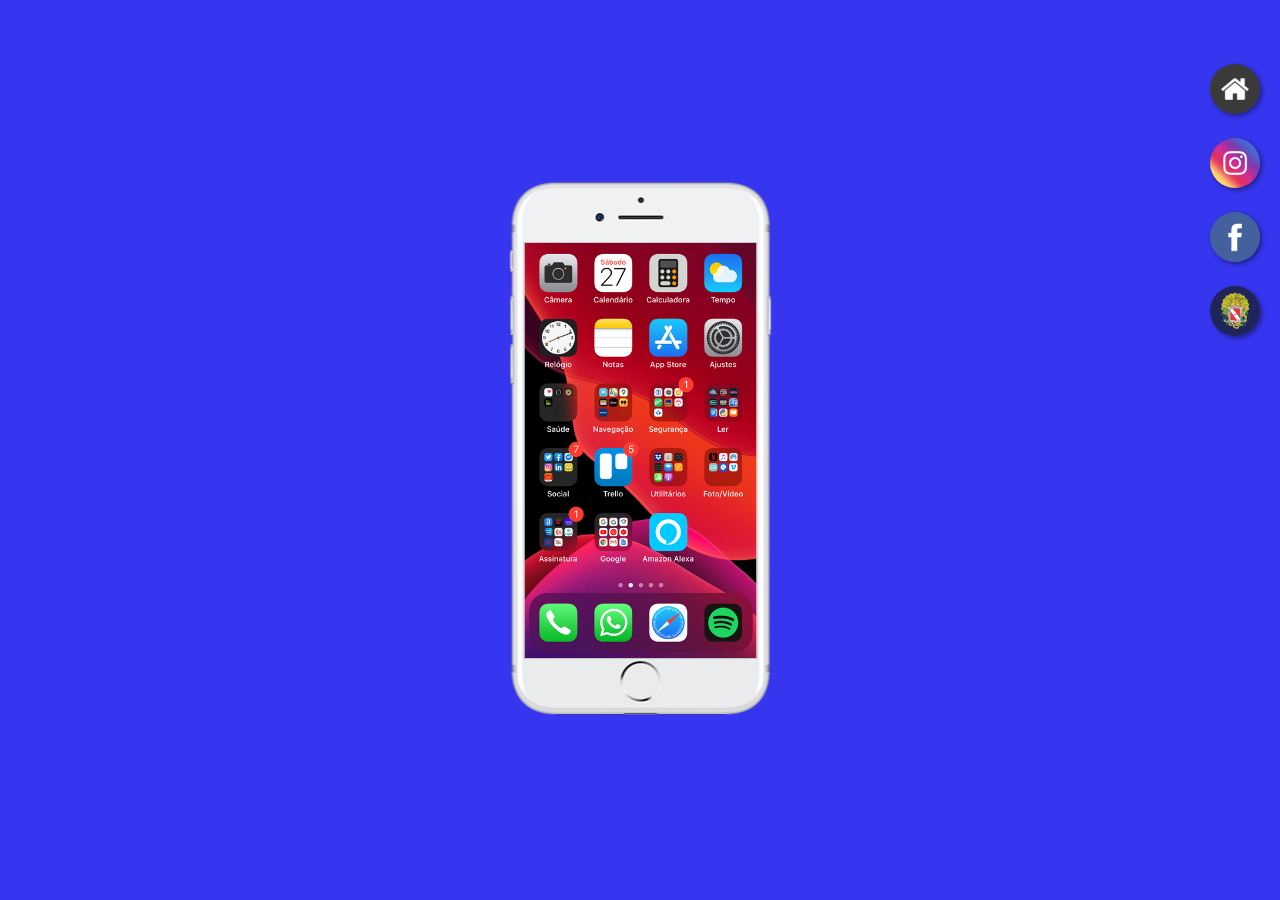
==== index.html @ b8aeaf50 "reviwe" ====
<!DOCTYPE html>
<html lang="pt-br">
<head>
    <meta charset="UTF-8">
    <meta name="viewport" content="width=device-width, initial-scale=1.0">
    <title>Projeto Social</title>
    
    <link rel="stylesheet" href="estilo/style.css">
</head>


<body>
    <section id="telefone">
       <iframe src="tela-home.html" frameborder="0" name="tela" id="tela">Seu navegador não é compativel com isso</iframe>
    </section>
    <section id="rede-social">
        <br>
        <br>
        <br>
        <a href="tela-home.html" target="tela"><img src="imagens/logo-home.jpg" alt=""></a> <br>
        
        <a href="instagram.html" target="tela"><img src="imagens/logo-instagram.jpg" alt=""></a> <br> 

        <a href="facebook.html" target="tela"><img src="imagens/logo-facebook.jpg" alt=""></a> <br>

        <a href="github.html" target="tela"> <img src="imagens/assembleia.jpg" alt=""></a>
        
        
        
    </section>
</body>
</html>
---- estilo/style.css ----
*{
    padding: 0px;
    margin: 0px;
}
body{
    height: 100vh;
    width: 100vw;
}
main {
    height: 100vh;
    width: 100vw;
}


body,html {
 background-color: rgb(54, 54, 240); 
 background-size: cover;
 position: relative;
}
#telefone {
    background: url("../imagens/iphone.png") no-repeat;
    height: 540px;
    width: 265px;
    position: absolute;
    top: 50%;
    left: 50%;
    transform: translate(-50% , -50%);

}
iframe#tela{
    position: relative;
    top: 62px;
    left: 16px;
    width: 232px;
    height: 415px;
    border: 1px solid rgba(0, 0, 0, 0.164);
}
#rede-social {
    text-align: right;
    margin-right: 10px;
    
}
   
    


section#rede-social img {
    width: 50px;
    border-radius: 50%;
    margin: 10px;
    box-shadow: 2px 2px 5px rgba(0, 0, 0, 0.445);
    box-sizing: border-box;
}
section#rede-social a> img:hover {
    border: 2px solid rgba(255, 255, 255, 0.603);
    transform: translate(-3px,-3px);
    box-shadow: 5px 5px 10px rgba(0, 0, 0, 0.623);
    transition: transform .5s, border .2s;
    
}
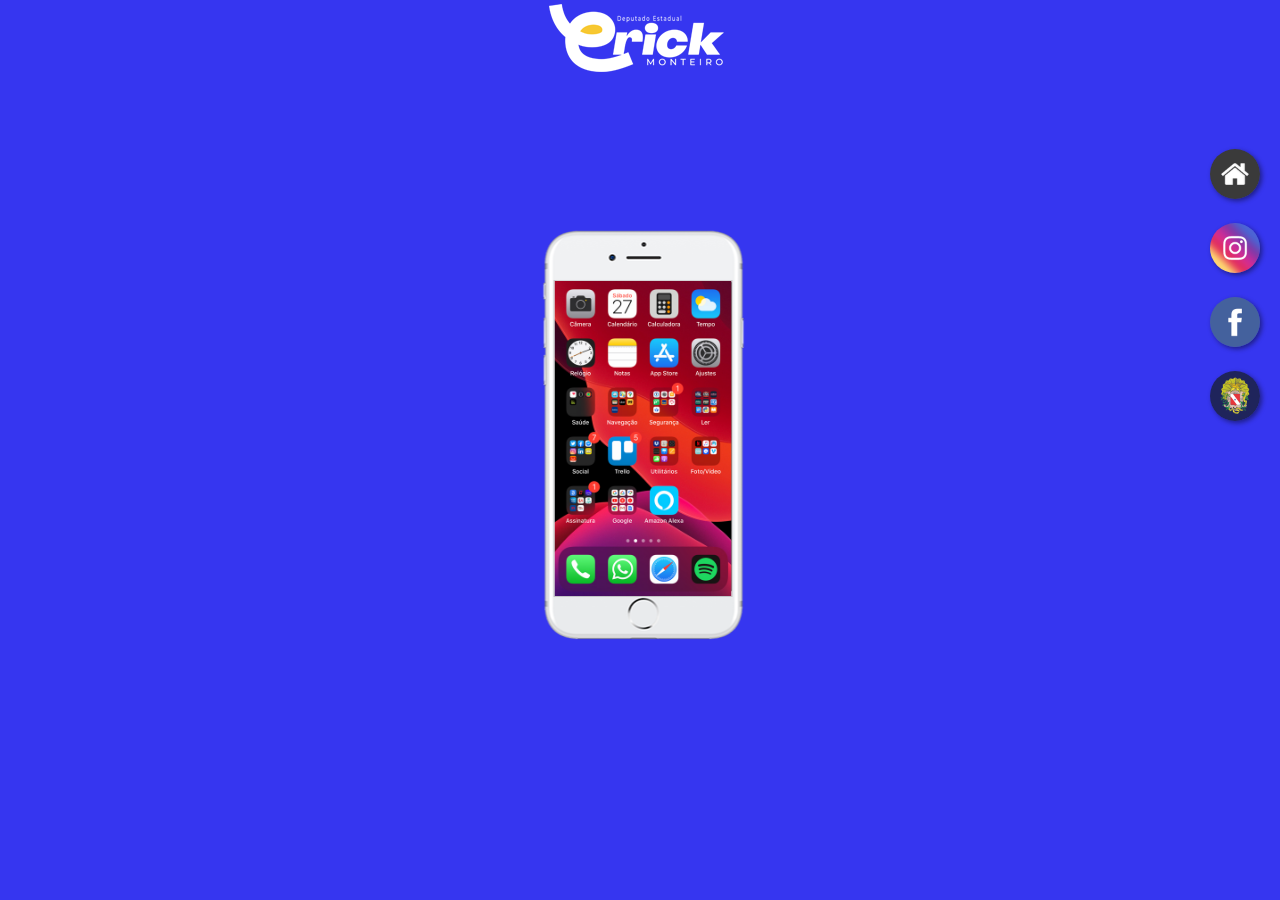
==== commit 1ffa5e46: "up" ====
--- a/index.html
+++ b/index.html
@@ -3,13 +3,14 @@
 <head>
     <meta charset="UTF-8">
     <meta name="viewport" content="width=device-width, initial-scale=1.0">
-    <title>Projeto Social</title>
+    <title>Erick Monteiro midias sociais</title>
     
     <link rel="stylesheet" href="estilo/style.css">
 </head>
 
 
 <body>
+    <img src="imagens/erick.png" alt="" class="erick">
     <section id="telefone">
        <iframe src="tela-home.html" frameborder="0" name="tela" id="tela">Seu navegador não é compativel com isso</iframe>
     </section>
--- a/estilo/style.css
+++ b/estilo/style.css
@@ -10,7 +10,11 @@
     height: 100vh;
     width: 100vw;
 }
-
+ img.erick {
+    
+    display: block;
+    margin: auto;
+}
 
 body,html {
  background-color: rgb(54, 54, 240); 
@@ -29,10 +33,10 @@
 }
 iframe#tela{
     position: relative;
-    top: 62px;
-    left: 16px;
-    width: 232px;
-    height: 415px;
+    top: 100px;
+    left: 46px;
+    width: 177px;
+    height: 315px;
     border: 1px solid rgba(0, 0, 0, 0.164);
 }
 #rede-social {
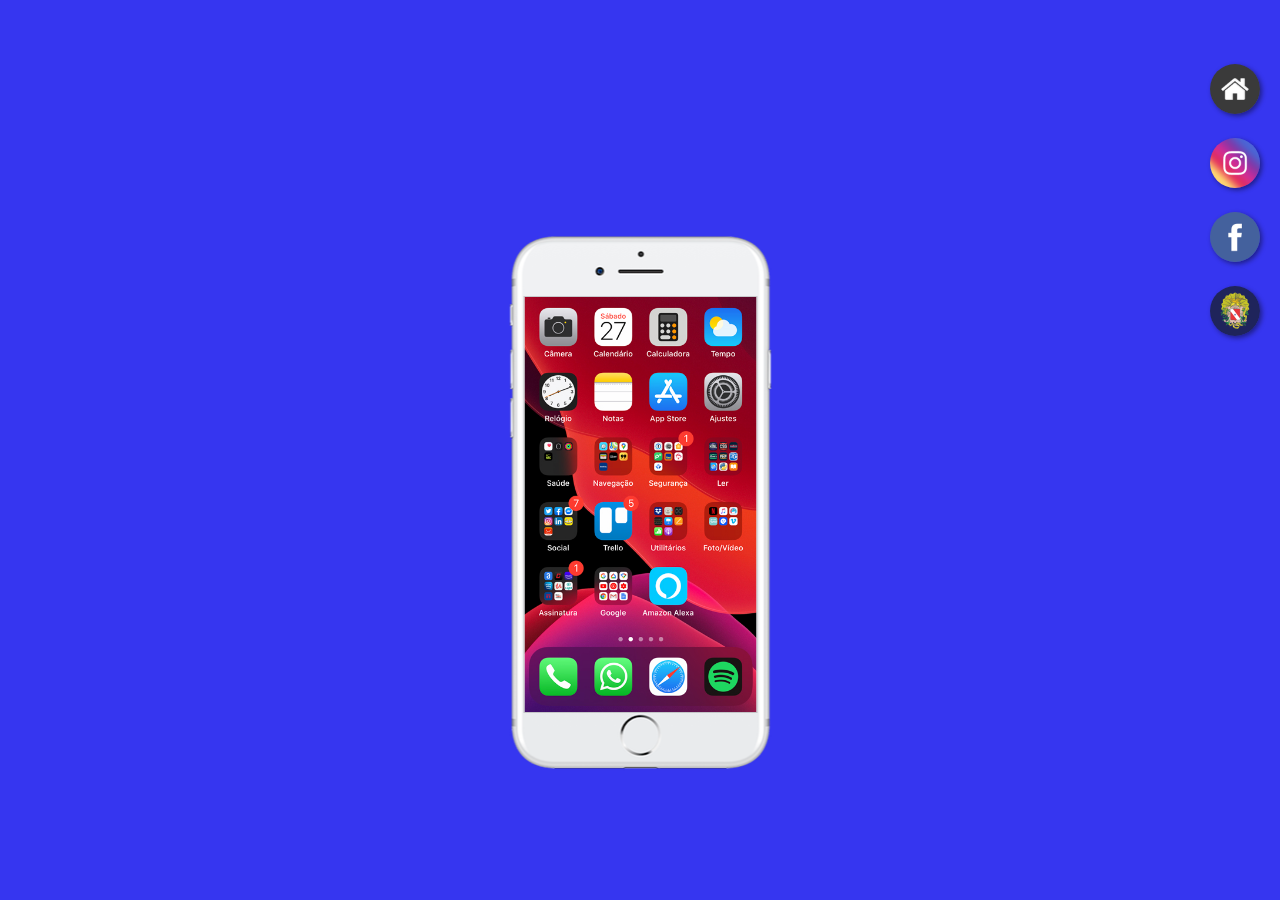
==== commit 48a85a6a: "Revert "up" This reverts commit 1ffa5e468382742b943eb5ce7e934f2bcec038a8." ====
--- a/index.html
+++ b/index.html
@@ -10,7 +10,6 @@
 
 
 <body>
-    <img src="imagens/erick.png" alt="" class="erick">
     <section id="telefone">
        <iframe src="tela-home.html" frameborder="0" name="tela" id="tela">Seu navegador não é compativel com isso</iframe>
     </section>
--- a/estilo/style.css
+++ b/estilo/style.css
@@ -10,11 +10,7 @@
     height: 100vh;
     width: 100vw;
 }
- img.erick {
-    
-    display: block;
-    margin: auto;
-}
+
 
 body,html {
  background-color: rgb(54, 54, 240); 
@@ -26,17 +22,17 @@
     height: 540px;
     width: 265px;
     position: absolute;
-    top: 50%;
+    top: 56%;
     left: 50%;
     transform: translate(-50% , -50%);
 
 }
 iframe#tela{
     position: relative;
-    top: 100px;
-    left: 46px;
-    width: 177px;
-    height: 315px;
+    top: 62px;
+    left: 16px;
+    width: 232px;
+    height: 415px;
     border: 1px solid rgba(0, 0, 0, 0.164);
 }
 #rede-social {
